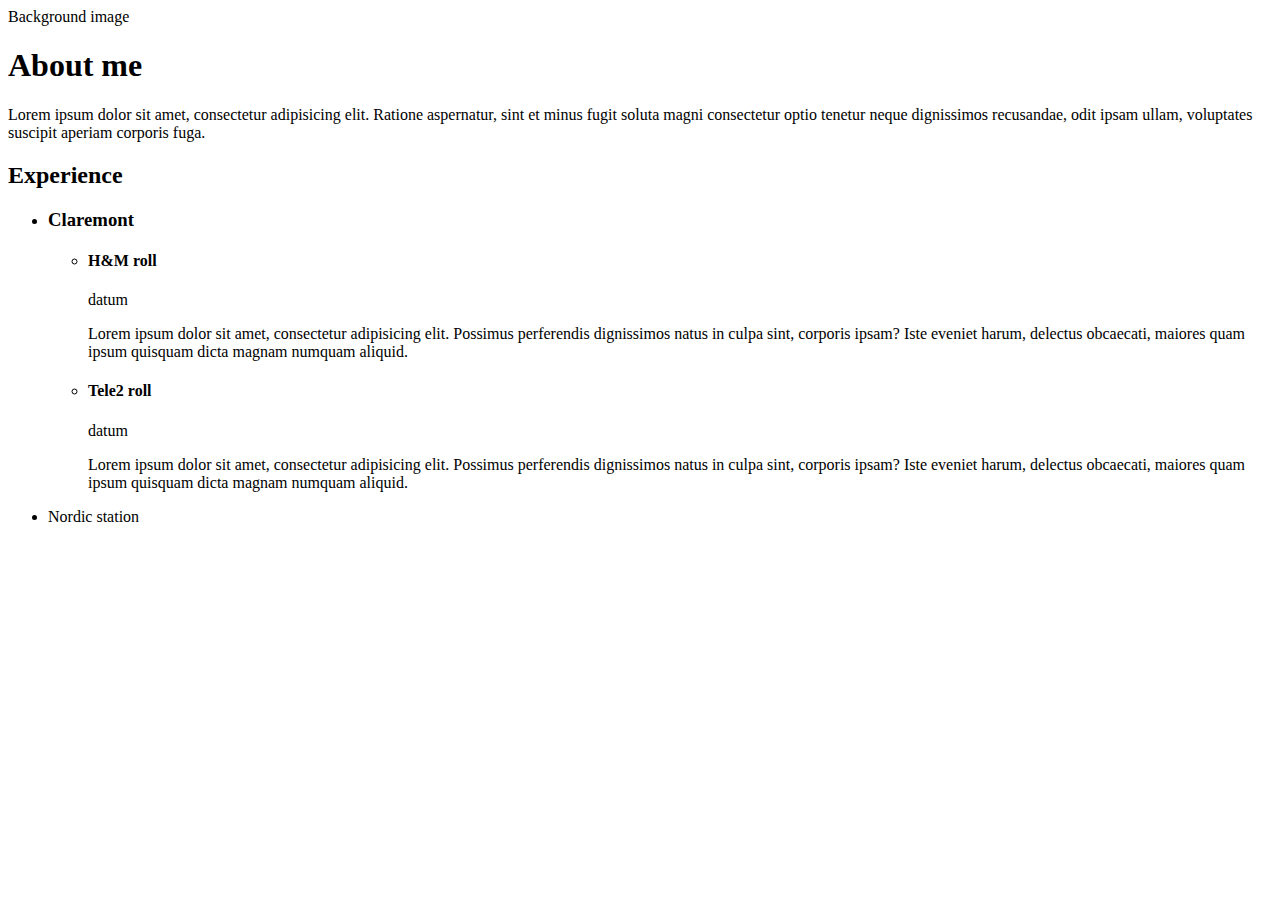
==== about.html @ 97fb7dc0 "Restructure" ====
<!DOCTYPE html>
<html lang="sv">
<head>
	<meta charset="utf-8" />
	<title>About</title>
</head>
<body>

<section>
	<div>Background image</div>
	<div>
		<h1>About me</h1>
		<p>Lorem ipsum dolor sit amet, consectetur adipisicing elit. Ratione aspernatur, sint et minus fugit soluta magni consectetur optio tenetur neque dignissimos recusandae, odit ipsam ullam, voluptates suscipit aperiam corporis fuga.</p>
	</div>
</section>
<section>
	<h2>Experience</h2>
	<ul>
		<li>
			<h3>Claremont</h3>
			<ul>
				<li>
					<h4>H&M <span>roll</span></h4>
					<p>datum</p>
					<p>Lorem ipsum dolor sit amet, consectetur adipisicing elit. Possimus perferendis dignissimos natus in culpa sint, corporis ipsam? Iste eveniet harum, delectus obcaecati, maiores quam ipsum quisquam dicta magnam numquam aliquid.</p>
				</li>
				<li>
					<h4>Tele2 <span>roll</span></h4>
					<p>datum</p>
					<p>Lorem ipsum dolor sit amet, consectetur adipisicing elit. Possimus perferendis dignissimos natus in culpa sint, corporis ipsam? Iste eveniet harum, delectus obcaecati, maiores quam ipsum quisquam dicta magnam numquam aliquid.</p>
				</li>
			</ul>
		</li>
		<li>Nordic station</li>
	</ul>
</section>
	
</body>
</html>
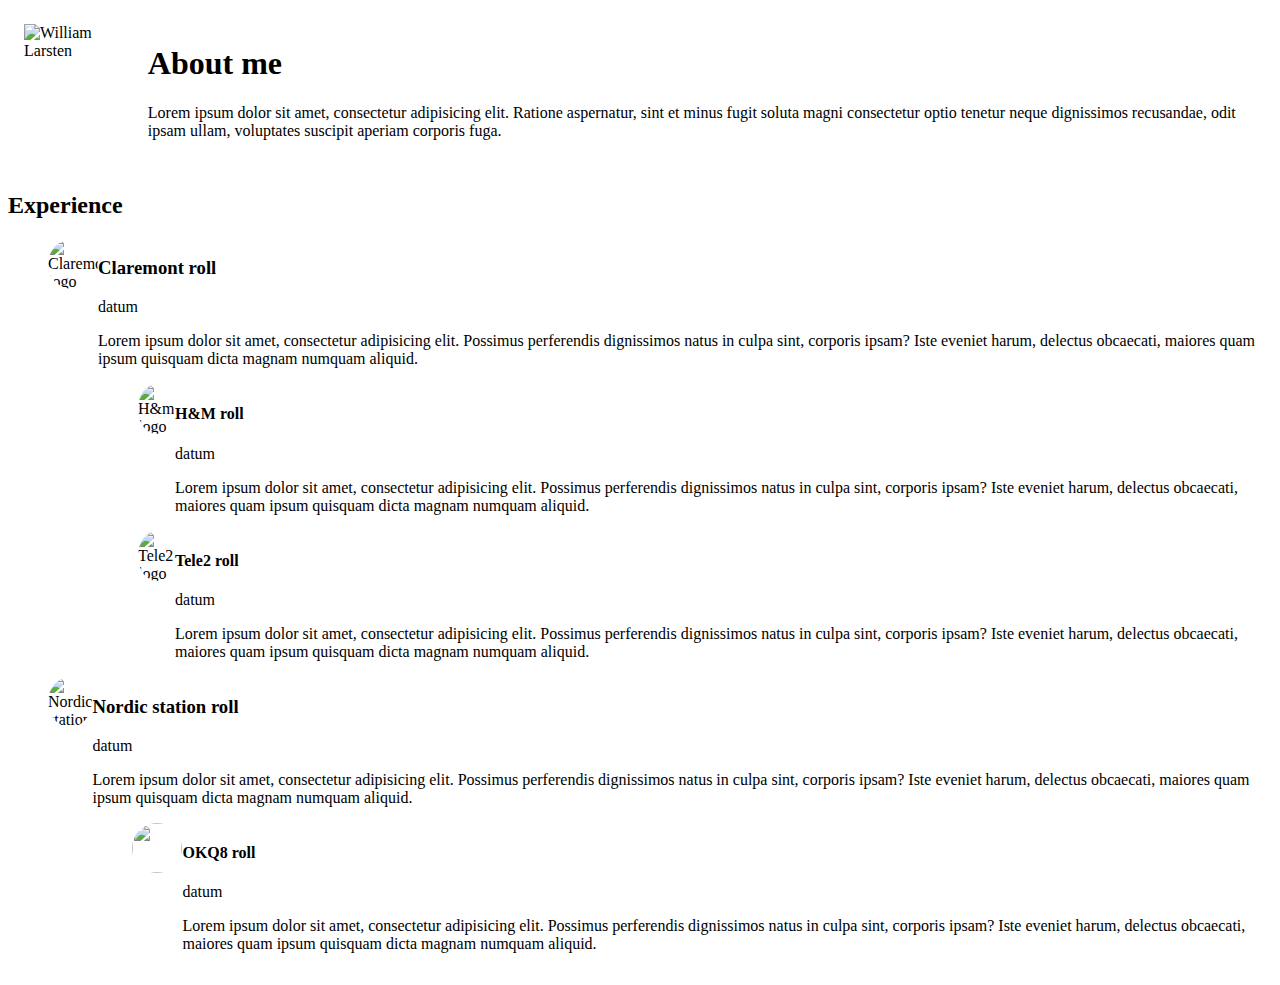
==== commit 59612d12: "POC structure" ====
--- a/about.html
+++ b/about.html
@@ -3,11 +3,12 @@
 <head>
 	<meta charset="utf-8" />
 	<title>About</title>
+	<link href="styles/styles.css" rel="stylesheet" type="text/css" media="all">
 </head>
 <body>
 
-<section>
-	<div>Background image</div>
+<section class="profileSection">
+	<div><img src="https://media.licdn.com/dms/image/C4E03AQGGhUjylGpAaA/profile-displayphoto-shrink_800_800/0?e=1564617600&v=beta&t=RZl53PBketnChStSxyFWU5LgKUh6sf0O3z8e9p7JYn4" alt="William Larsten"></div>
 	<div>
 		<h1>About me</h1>
 		<p>Lorem ipsum dolor sit amet, consectetur adipisicing elit. Ratione aspernatur, sint et minus fugit soluta magni consectetur optio tenetur neque dignissimos recusandae, odit ipsam ullam, voluptates suscipit aperiam corporis fuga.</p>
@@ -17,21 +18,49 @@
 	<h2>Experience</h2>
 	<ul>
 		<li>
-			<h3>Claremont</h3>
-			<ul>
-				<li>
-					<h4>H&M <span>roll</span></h4>
-					<p>datum</p>
-					<p>Lorem ipsum dolor sit amet, consectetur adipisicing elit. Possimus perferendis dignissimos natus in culpa sint, corporis ipsam? Iste eveniet harum, delectus obcaecati, maiores quam ipsum quisquam dicta magnam numquam aliquid.</p>
-				</li>
-				<li>
-					<h4>Tele2 <span>roll</span></h4>
-					<p>datum</p>
-					<p>Lorem ipsum dolor sit amet, consectetur adipisicing elit. Possimus perferendis dignissimos natus in culpa sint, corporis ipsam? Iste eveniet harum, delectus obcaecati, maiores quam ipsum quisquam dicta magnam numquam aliquid.</p>
-				</li>
-			</ul>
+			<img src="https://media.licdn.com/dms/image/C510BAQGM9nLeRofwNg/company-logo_400_400/0?e=1567036800&v=beta&t=QskDgwX5OmY-jhPkd0lLLVIFrArbeGEvKRDgxDmV2uA" alt="Claremont logo">
+			<div>
+				<h3>Claremont <span>roll</span></h3>
+				<p>datum</p>
+				<p>Lorem ipsum dolor sit amet, consectetur adipisicing elit. Possimus perferendis dignissimos natus in culpa sint, corporis ipsam? Iste eveniet harum, delectus obcaecati, maiores quam ipsum quisquam dicta magnam numquam aliquid.</p>
+				<ul>
+					<li>
+						<img src="https://media.licdn.com/dms/image/C4D0BAQFpmp2SGNfWIg/company-logo_400_400/0?e=1567036800&v=beta&t=QkitV3dgXpanuXXlH4wMsHZXEqItaz2-Hu-Kx7JpQsQ" alt="H&m logo">
+						<div>
+							<h4>H&M <span>roll</span></h4>
+							<p>datum</p>
+							<p>Lorem ipsum dolor sit amet, consectetur adipisicing elit. Possimus perferendis dignissimos natus in culpa sint, corporis ipsam? Iste eveniet harum, delectus obcaecati, maiores quam ipsum quisquam dicta magnam numquam aliquid.</p>
+						</div>
+					</li>
+					<li>
+						<img src="https://media.licdn.com/dms/image/C560BAQEebW-bFtaKSg/company-logo_400_400/0?e=1567036800&v=beta&t=-T4ntD2QWyLzJaEcHy1-GRO-G8AnWdexrgzJfYv0FjA" alt="Tele2 logo">
+						<div>
+							<h4>Tele2 <span>roll</span></h4>
+							<p>datum</p>
+							<p>Lorem ipsum dolor sit amet, consectetur adipisicing elit. Possimus perferendis dignissimos natus in culpa sint, corporis ipsam? Iste eveniet harum, delectus obcaecati, maiores quam ipsum quisquam dicta magnam numquam aliquid.</p>
+						</div>
+					</li>
+				</ul>
+			</div>	
 		</li>
-		<li>Nordic station</li>
+		<li>
+			<img src="https://media.licdn.com/dms/image/C4E0BAQGN_CmKhJyT3Q/company-logo_400_400/0?e=1567036800&v=beta&t=h6pTxcCg-o5WGTDIrzm_0KNqPzJsvRvJGe_3YdazL8U" alt="Nordic station logo">
+			<div>
+				<h3>Nordic station <span>roll</span></h3>
+				<p>datum</p>
+				<p>Lorem ipsum dolor sit amet, consectetur adipisicing elit. Possimus perferendis dignissimos natus in culpa sint, corporis ipsam? Iste eveniet harum, delectus obcaecati, maiores quam ipsum quisquam dicta magnam numquam aliquid.</p>
+				<ul>
+					<li>
+						<img src="" alt="">
+						<div>
+							<h4>OKQ8 <span>roll</span></h4>
+							<p>datum</p>
+							<p>Lorem ipsum dolor sit amet, consectetur adipisicing elit. Possimus perferendis dignissimos natus in culpa sint, corporis ipsam? Iste eveniet harum, delectus obcaecati, maiores quam ipsum quisquam dicta magnam numquam aliquid.</p>
+						</div>
+					</li>
+				</ul>
+			</div>	
+		</li>
 	</ul>
 </section>
 	
--- a/styles/styles.css
+++ b/styles/styles.css
@@ -0,0 +1,33 @@
+.profileSection {
+	display: flex;
+}
+
+.profileSection div {
+	padding: 1rem;
+}
+
+.profileSection div:first-of-type {
+	background-image
+}
+
+.profileSection div:last-of-type {
+	
+}
+
+.profileSection img {
+	width: 360px;
+}
+
+ul img {
+	border-radius: 50%;
+	height: 50px;
+	width: 50px;
+}
+
+ul {
+	list-style-type: none
+}
+
+li {
+	display: flex;
+}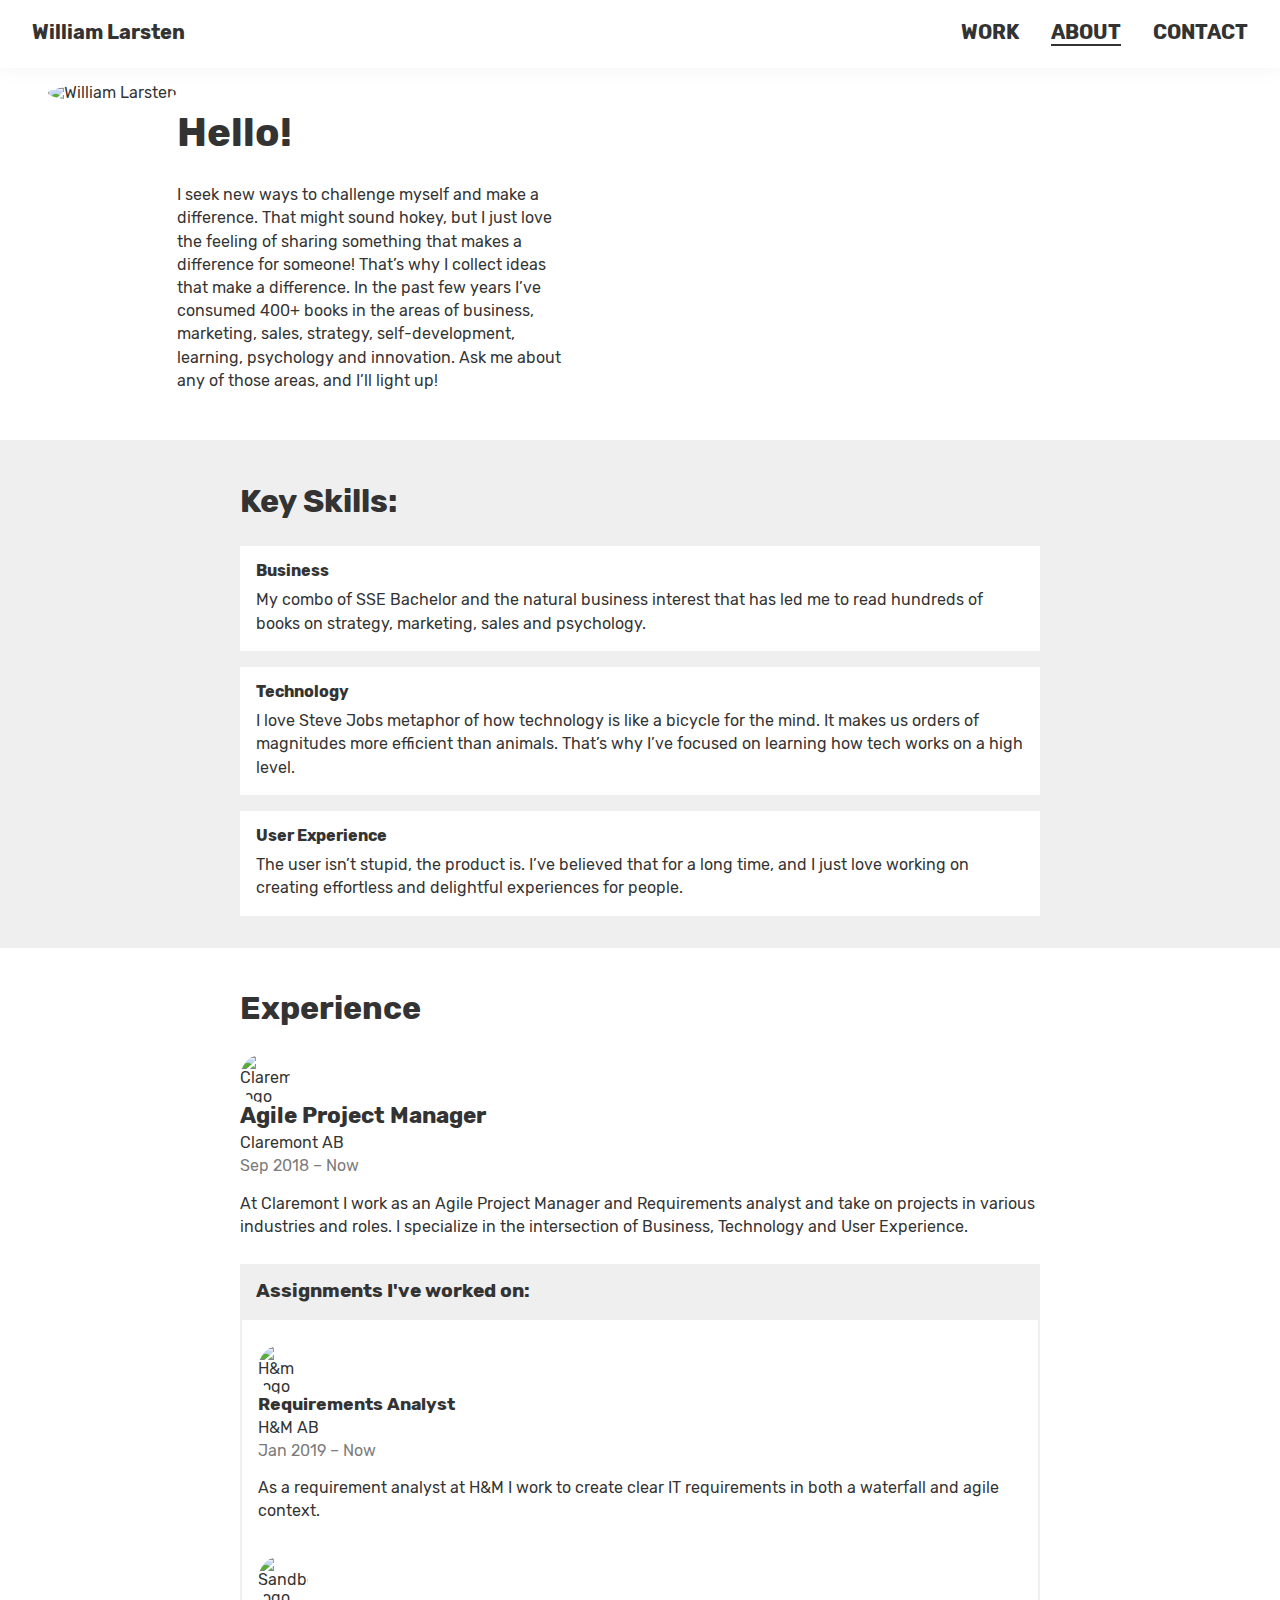
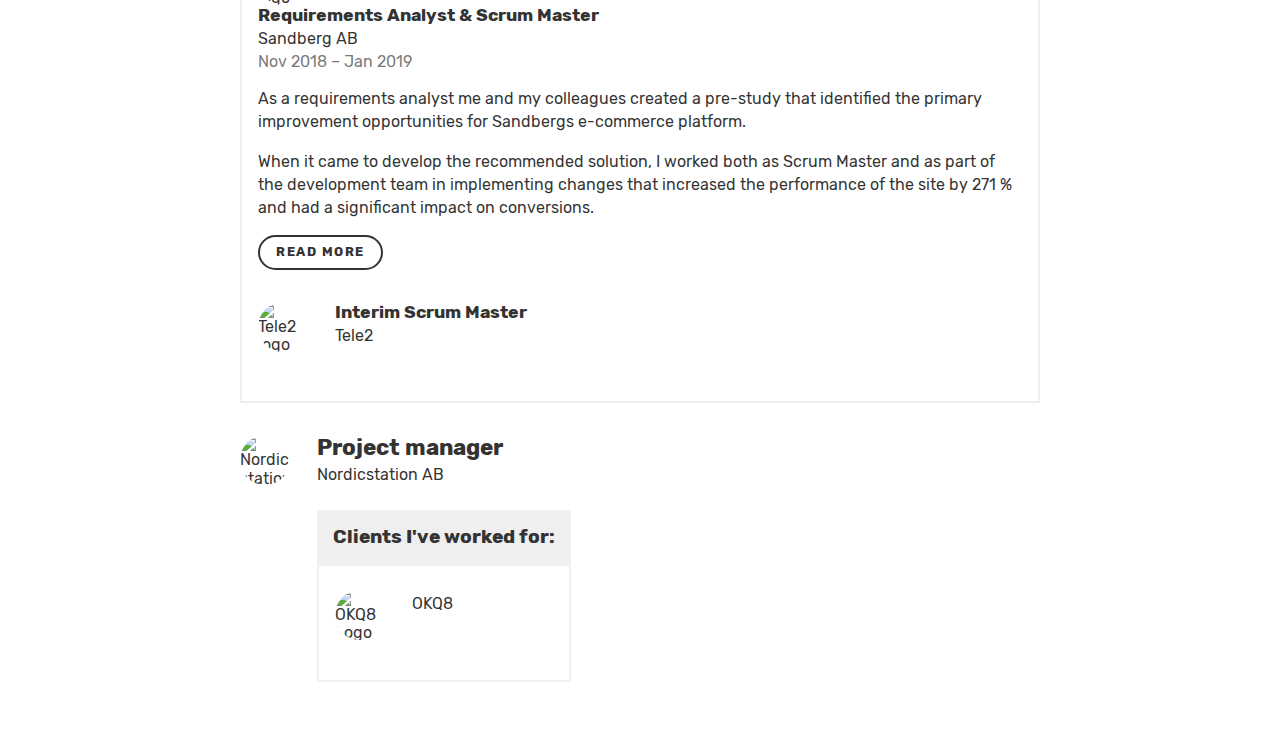
==== commit 8c0b51a4: "Add basic styling" ====
--- a/about.html
+++ b/about.html
@@ -3,66 +3,142 @@
 <head>
 	<meta charset="utf-8" />
 	<title>About</title>
-	<link href="styles/styles.css" rel="stylesheet" type="text/css" media="all">
+	<link href="styles/normalize.css" rel="stylesheet" type="text/css" media="all">
+	<link href="styles/general.css" rel="stylesheet" type="text/css" media="all">
+	<link href="styles/about.css" rel="stylesheet" type="text/css" media="all">
 </head>
 <body>
 
-<section class="profileSection">
-	<div><img src="https://media.licdn.com/dms/image/C4E03AQGGhUjylGpAaA/profile-displayphoto-shrink_800_800/0?e=1564617600&v=beta&t=RZl53PBketnChStSxyFWU5LgKUh6sf0O3z8e9p7JYn4" alt="William Larsten"></div>
-	<div>
-		<h1>About me</h1>
-		<p>Lorem ipsum dolor sit amet, consectetur adipisicing elit. Ratione aspernatur, sint et minus fugit soluta magni consectetur optio tenetur neque dignissimos recusandae, odit ipsam ullam, voluptates suscipit aperiam corporis fuga.</p>
+<header class="header">
+	<nav>
+		<a class="header__name"href="/index.html">William Larsten</a>
+		<ul class="header__menu-list">
+			<li>
+				<a href="work.html">Work</a>
+			</li>
+			<li>
+				<a href="about.html" class="header__menu-item--active">About</a>
+			</li>
+			<li>
+				<a href="contact.html">Contact</a>
+			</li>
+		</ul>
+	</nav>
+</header>
+
+<section class="intro">
+	<div class="intro__column">
+		<div class="intro__text">
+			<h1>Hello!</h1>
+			<p>I seek new ways to challenge myself and make a difference. That might sound hokey, but I just love the feeling of sharing something that makes a difference for someone! That’s why I collect ideas that make a difference. In the past few years I’ve consumed 400+ books in the areas of business, marketing, sales, strategy, self-development, learning, psychology and innovation. Ask me about any of those areas, and I’ll light up!</p>
+		</div>
+	</div>
+	<div class="intro__column">
+		<img src="https://media.licdn.com/dms/image/C4E03AQGGhUjylGpAaA/profile-displayphoto-shrink_800_800/0?e=1564617600&v=beta&t=RZl53PBketnChStSxyFWU5LgKUh6sf0O3z8e9p7JYn4" alt="William Larsten">
 	</div>
 </section>
-<section>
-	<h2>Experience</h2>
-	<ul>
-		<li>
-			<img src="https://media.licdn.com/dms/image/C510BAQGM9nLeRofwNg/company-logo_400_400/0?e=1567036800&v=beta&t=QskDgwX5OmY-jhPkd0lLLVIFrArbeGEvKRDgxDmV2uA" alt="Claremont logo">
-			<div>
-				<h3>Claremont <span>roll</span></h3>
-				<p>datum</p>
-				<p>Lorem ipsum dolor sit amet, consectetur adipisicing elit. Possimus perferendis dignissimos natus in culpa sint, corporis ipsam? Iste eveniet harum, delectus obcaecati, maiores quam ipsum quisquam dicta magnam numquam aliquid.</p>
-				<ul>
-					<li>
-						<img src="https://media.licdn.com/dms/image/C4D0BAQFpmp2SGNfWIg/company-logo_400_400/0?e=1567036800&v=beta&t=QkitV3dgXpanuXXlH4wMsHZXEqItaz2-Hu-Kx7JpQsQ" alt="H&m logo">
-						<div>
-							<h4>H&M <span>roll</span></h4>
-							<p>datum</p>
-							<p>Lorem ipsum dolor sit amet, consectetur adipisicing elit. Possimus perferendis dignissimos natus in culpa sint, corporis ipsam? Iste eveniet harum, delectus obcaecati, maiores quam ipsum quisquam dicta magnam numquam aliquid.</p>
-						</div>
-					</li>
-					<li>
-						<img src="https://media.licdn.com/dms/image/C560BAQEebW-bFtaKSg/company-logo_400_400/0?e=1567036800&v=beta&t=-T4ntD2QWyLzJaEcHy1-GRO-G8AnWdexrgzJfYv0FjA" alt="Tele2 logo">
-						<div>
-							<h4>Tele2 <span>roll</span></h4>
-							<p>datum</p>
-							<p>Lorem ipsum dolor sit amet, consectetur adipisicing elit. Possimus perferendis dignissimos natus in culpa sint, corporis ipsam? Iste eveniet harum, delectus obcaecati, maiores quam ipsum quisquam dicta magnam numquam aliquid.</p>
-						</div>
-					</li>
-				</ul>
-			</div>	
-		</li>
-		<li>
-			<img src="https://media.licdn.com/dms/image/C4E0BAQGN_CmKhJyT3Q/company-logo_400_400/0?e=1567036800&v=beta&t=h6pTxcCg-o5WGTDIrzm_0KNqPzJsvRvJGe_3YdazL8U" alt="Nordic station logo">
-			<div>
-				<h3>Nordic station <span>roll</span></h3>
-				<p>datum</p>
-				<p>Lorem ipsum dolor sit amet, consectetur adipisicing elit. Possimus perferendis dignissimos natus in culpa sint, corporis ipsam? Iste eveniet harum, delectus obcaecati, maiores quam ipsum quisquam dicta magnam numquam aliquid.</p>
-				<ul>
-					<li>
-						<img src="" alt="">
-						<div>
-							<h4>OKQ8 <span>roll</span></h4>
-							<p>datum</p>
-							<p>Lorem ipsum dolor sit amet, consectetur adipisicing elit. Possimus perferendis dignissimos natus in culpa sint, corporis ipsam? Iste eveniet harum, delectus obcaecati, maiores quam ipsum quisquam dicta magnam numquam aliquid.</p>
-						</div>
-					</li>
-				</ul>
-			</div>	
-		</li>
-	</ul>
+
+<section class="main-skills">
+	<h2>Key Skills:</h2>
+	<dl class="main-skills-list">
+		<div class="main-skills-list__item">
+			<dt class="main-skills-list__heading">Business</dt>
+			<dd class="main-skills-list__description">My combo of SSE Bachelor and the natural business interest that has led me to read hundreds of books on strategy, marketing, sales and psychology.</dd>
+		</div>
+		<div class="main-skills-list__item">
+			<dt class="main-skills-list__heading">Technology</dt>
+			<dd class="main-skills-list__description">I love Steve Jobs metaphor of how technology is like a bicycle for the mind. It makes us orders of magnitudes more efficient than animals. That’s why I’ve focused on learning how tech works on a high level. </dd>
+		</div>
+		<div class="main-skills-list__item">
+			<dt class="main-skills-list__heading">User Experience</dt>
+			<dd class="main-skills-list__description">The user isn’t stupid, the product is. I’ve believed that for a long time, and I just love working on creating effortless and delightful experiences for people.</dd>
+		</div>
+	</dl>
 </section>
+
+<main>
+	<section class="resume">
+		<h2>Experience</h2>
+		<ul class="resume__list">
+			<li class="resume__list__employer">
+				<img src="https://media.licdn.com/dms/image/C510BAQGM9nLeRofwNg/company-logo_400_400/0?e=1567036800&v=beta&t=QskDgwX5OmY-jhPkd0lLLVIFrArbeGEvKRDgxDmV2uA" alt="Claremont logo">
+				<section>
+					<header>
+						<h3>Agile Project Manager</h3>
+						<span class="resume__company-name">Claremont AB</span>
+						<span class="resume__company-timespan">Sep 2018 – Now​</span>
+					</header>
+					<p>At Claremont I work as an Agile Project Manager and Requirements analyst and take on projects in various industries and roles. I specialize in the intersection of Business, Technology and User Experience.</p>
+
+					<h4>Assignments I've worked on:</h4>
+					<ul class="resume__list">
+						<li class="resume__list__assignment">
+							<img src="https://media.licdn.com/dms/image/C4D0BAQFpmp2SGNfWIg/company-logo_400_400/0?e=1567036800&v=beta&t=QkitV3dgXpanuXXlH4wMsHZXEqItaz2-Hu-Kx7JpQsQ" alt="H&m logo">
+							<div>
+								<header>
+									<h5>Requirements Analyst</h5>
+									<span class="resume__company-name">H&M AB</span>
+									<span class="resume__company-timespan">Jan 2019 – Now</span>
+								</header>
+								<p>As a requirement analyst at H&M I work to create clear IT requirements in both a waterfall and agile context.</p>
+							</div>
+						</li>
+						<li class="resume__list__assignment">
+							<img src="http://williamlarsten.com/wp-content/uploads/elementor/thumbs/sandberg@2x-o8g0oxx82w61cskvm46xpu5et0ziewp9ig3z9u1cuw.png" alt="Sandberg logo">
+							<div>
+								<header>
+									<h5>Requirements Analyst & Scrum Master</h5>
+									<span class="resume__company-name">Sandberg AB</span>
+									<span class="resume__company-timespan">Nov 2018 – Jan 2019​</span>
+								</header>
+								<p>As a requirements analyst me and my colleagues created a pre-study that identified the primary improvement opportunities for Sandbergs e-commerce platform.</p>
+								<p>When it came to develop the recommended solution, I worked both as Scrum Master and as part of the development team in implementing changes that increased the performance of the site by 271 % and had a significant impact on conversions.</p>
+								<a href="#" class="button button--primary">Read more</a>
+							</div>
+						</li>
+						<li class="resume__list__assignment">
+							<img src="http://williamlarsten.com/wp-content/uploads/elementor/thumbs/Group-5@2x-o8g0grpqnqzaeug8c30pjee4vf9mhn9a1zx0285kyg.png" alt="Tele2 logo">
+							<div>
+								<header>
+									<h5>Interim Scrum Master​</h5>
+									<span class="resume__company-name">Tele2</span>
+									<span class="resume__company-timespan"></span>
+								</header>
+								<p></p>
+							</div>
+						</li>
+					</ul>
+				</section>	
+			</li>
+			<li class="resume__list__employer">
+				<img src="https://via.placeholder.com/100x100/09f/fff.png%20C/O%20https://placeholder.com/" alt="Nordic station logo">
+				<section>
+					<header>
+						<h3>Project manager</h3>
+						<span class="resume__company-name">Nordicstation AB</span>
+						<span class="resume__company-timespan"></span>
+					</header>
+					<p></p>
+
+					<h4>Clients I've worked for:</h4>
+					<ul class="resume__list">
+						<li class="resume__list__assignment">
+							<img src="https://via.placeholder.com/100x100/09f/fff.png%20C/O%20https://placeholder.com/" alt="OKQ8 Logo">
+							<div>
+								<header>
+									<h3></h3>
+									<span class="resume__company-name">OKQ8</span>
+									<span class="resume__company-timespan"></span>
+								</header>
+								<p></p>
+							</div>
+						</li>
+					</ul>
+				</section>	
+			</li>
+		</ul>
+	</section>
+</main>
 	
 </body>
 </html>--- a/styles/general.css
+++ b/styles/general.css
@@ -0,0 +1,184 @@
+:root {
+	--color-white: #fff;
+	--color-grey-dark: #333;
+	--color-grey-medium: #7a7a7a;
+	--color-grey-light: #efefef;
+
+	--page-padding: 2rem;
+
+	--margin-bottom-assignment-info: 0.3rem;
+	--logo-text-distance: 1.7rem;
+	--limited-max-width: 800px;
+
+	/* Section colors */
+	/* -- About */
+	--intro-backround-color: var(--color-white);
+	--main-skills-backround-color: var(--color-grey-light);
+}
+
+body {
+	font-family: 'Rubik', sans-serif;
+	font-size: 16px;
+	color: var(--color-grey-dark);
+	-webkit-font-smoothing: antialiased;
+}
+
+main {
+	padding: calc(var(--page-padding)/2) var(--page-padding);
+}
+
+h1, h2, h3, h4, h5, h6, dt {
+    font-weight: 700;
+}
+
+h1 {
+	font-size: 2.5rem;
+}
+
+h2 {
+	font-size: 2rem;
+}
+
+h3 {
+	font-size: 1.4rem;
+}
+
+h4 {
+	font-size: 1.2rem;
+}
+
+h5 {
+	font-size: 1.1rem;
+}
+
+h6 {
+	font-size: 1rem;
+}
+
+p, dd {
+	font-size: 1rem;
+	font-weight: 400;
+    line-height: 1.45rem;
+}
+
+ul img {
+	border-radius: 50%;
+	height: 50px;
+	width: 50px;
+}
+
+ul {
+	list-style-type: none
+}
+
+li {
+	display: flex;
+}
+
+.button {
+	border-radius: 25px;
+	border: 2px solid transparent;
+	color: var(--color-grey-dark);
+	display: inline-block;
+	font-size: 0.8rem;
+	font-weight: 700;
+	letter-spacing: 1.5px;
+	padding: 0.5rem 1rem;
+	text-decoration: none;
+	text-transform: uppercase;
+	margin-bottom: 1rem;
+}
+.button--primary {
+	border-color: var(--color-grey-dark);
+	color: var(--color-grey-dark);
+}
+
+.button--primary:hover {
+	background: var(--color-grey-dark);
+	color: var(--color-white);
+}
+
+/* Fonts */
+@font-face {
+  	font-family: 'Rubik';
+  	src: url('../assets/fonts/Rubik-Light.ttf') format('truetype');
+  	font-weight: 300;
+  	font-style: normal;
+}
+
+@font-face {
+  	font-family: 'Rubik';
+  	src: url('../assets/fonts/Rubik-LightItalic.ttf') format('truetype');
+  	font-weight: 300;
+  	font-style: italic;
+}
+
+@font-face {
+  	font-family: 'Rubik';
+  	src: url('../assets/fonts/Rubik-Regular.ttf') format('truetype');
+  	font-weight: 400;
+  	font-style: normal;
+}
+
+@font-face {
+  	font-family: 'Rubik';
+  	src: url('../assets/fonts/Rubik-RegularItalic.ttf') format('truetype');
+  	font-weight: 400;
+  	font-style: italic;
+}
+
+@font-face {
+  	font-family: 'Rubik';
+  	src: url('../assets/fonts/Rubik-Medium.ttf') format('truetype');
+  	font-weight: 500;
+  	font-style: normal;
+}
+
+@font-face {
+  	font-family: 'Rubik';
+  	src: url('../assets/fonts/Rubik-MediumItalic.ttf') format('truetype');
+  	font-weight: 500;
+  	font-style: italic;
+}
+
+@font-face {
+  	font-family: 'Rubik';
+  	src: url('../assets/fonts/Rubik-Bold.ttf') format('truetype');
+  	font-weight: 700;
+  	font-style: normal;
+}
+
+@font-face {
+  	font-family: 'Rubik';
+  	src: url('../assets/fonts/Rubik-BoldItalic.ttf') format('truetype');
+  	font-weight: 700;
+  	font-style: italic;
+}
+
+@font-face {
+  	font-family: 'Rubik';
+  	src: url('../assets/fonts/Rubik-Black.ttf') format('truetype');
+  	font-weight: 900;
+  	font-style: normal;
+}
+
+@font-face {
+  	font-family: 'Rubik';
+  	src: url('../assets/fonts/Rubik-BlackItalic.ttf') format('truetype');
+  	font-weight: 900;
+  	font-style: italic;
+}
+
+
+
+
+
+
+
+
+
+
+
+
+
+
--- a/styles/about.css
+++ b/styles/about.css
@@ -0,0 +1,194 @@
+/* Header */
+	.header {
+		padding: calc(var(--page-padding)/1.5) var(--page-padding);
+		box-shadow: 0 0 20px rgba(0, 0, 0, 0.05);
+		position: relative;
+	}
+
+	.header nav {
+		display: flex;
+		justify-content: space-between;
+	}
+
+	.header a {
+		color: var(--color-grey-dark);
+		text-decoration: none;
+		font-size: 1.25rem;
+		font-weight: 700;
+	}
+
+	.header__name {
+		font-size: 2rem;
+	}
+
+	.header__menu {
+		display: flex;
+		flex-wrap: wrap;
+		justify-content: flex-end;
+	}
+
+
+	.header__menu-list {
+		display: flex;
+		flex-wrap: wrap;
+		justify-content: flex-end;
+		margin: 0;
+	}
+
+	.header__menu-list li {
+		margin-left: 1rem;
+		margin-right: 1rem;
+		text-transform: uppercase;
+	}
+
+	.header__menu-list li:first-of-type {
+		margin-left: 0;
+	}
+
+	.header__menu-list li:last-of-type {
+		margin-right: 0;
+	}
+
+	.header__menu-item--active {
+		border-bottom: 2px solid var(--color-grey-dark);
+	}
+
+	@media (max-width: 700px) {
+		.header nav {
+			display: block;
+			text-align: center
+		}
+
+		.header__menu-list {
+			justify-content: center;
+			padding-left: 0;
+			margin-top: 1.5rem;
+		}
+	}
+
+/* Intro */
+	.intro {
+		display: flex;
+		flex-wrap: wrap;
+		background-color: var(--intro-backround-color);
+		padding: 0 var(--page-padding);	
+	}
+
+	.intro img {
+		max-width: 360px;
+		border-radius: 50%;
+	}
+
+	.intro__column {
+		padding: calc(var(--page-padding)/2) calc(var(--page-padding)/2) var(--page-padding);
+	}
+
+	.intro__column:first-of-type {
+		padding-left: 0;
+		order: 2;
+	}
+
+	.intro__column:last-of-type {
+		padding-right: 0;
+		order: 1;
+	}
+
+	.intro__text {
+		max-width: 400px;
+	}
+
+/* Main skills list */
+	.main-skills {
+		padding: calc(var(--page-padding)/2) var(--page-padding);	
+		background-color: var(--main-skills-backround-color);
+	}
+
+	.main-skills-list,
+	.main-skills h2 {
+		max-width: var(--limited-max-width);
+		margin-right: auto;
+		margin-left: auto;
+	}
+
+	.main-skills-list {
+		margin-top: 0;
+		margin-bottom: 0;
+	}
+
+	.main-skills-list__item {
+		background-color: var(--color-white);
+		padding: 1rem;
+		margin-bottom: 1rem;
+	}
+
+	.main-skills-list__heading {
+		margin-bottom: 0.5rem;
+	}
+
+	.main-skills-list__description {
+		margin-left: 0;	
+	}
+
+/* Resume */
+	.resume {
+		max-width: var(--limited-max-width);
+		margin: 0 auto;
+	}
+
+	.resume__list {
+		padding-left: 0;
+		margin: 0;
+	}
+
+	.resume__list .resume__list {
+		border: 2px solid var(--color-grey-light);
+		padding: 1.5rem 1rem;	
+	}
+
+	
+
+	.resume__list img {
+		border-radius: 50%;
+		margin-right: var(--logo-text-distance);
+		height: 50px;
+		width: 50px;
+	}
+
+	.resume__list h4 {
+	    background: var(--color-grey-light);
+	    padding: 1rem;
+	    margin-bottom: 0;
+	 }
+
+	.resume__list h3,
+	.resume__list h5 {
+		margin-top: 0;
+		margin-bottom: var(--margin-bottom-assignment-info);
+	}
+
+	.resume__list__employer {
+		display: flex;
+		flex-wrap: wrap;
+		margin-bottom: 2rem;
+	}
+
+	.resume__list__assignment {
+		display: flex;
+		flex-wrap: wrap;
+		margin-bottom: 1rem;
+	}
+
+	.resume__company-name {
+		display: block;
+		margin-bottom: var(--margin-bottom-assignment-info);
+	}
+
+	.resume__company-timespan {
+		color: var(--color-grey-medium);
+		display: block;	
+	}
+
+
+
+
+
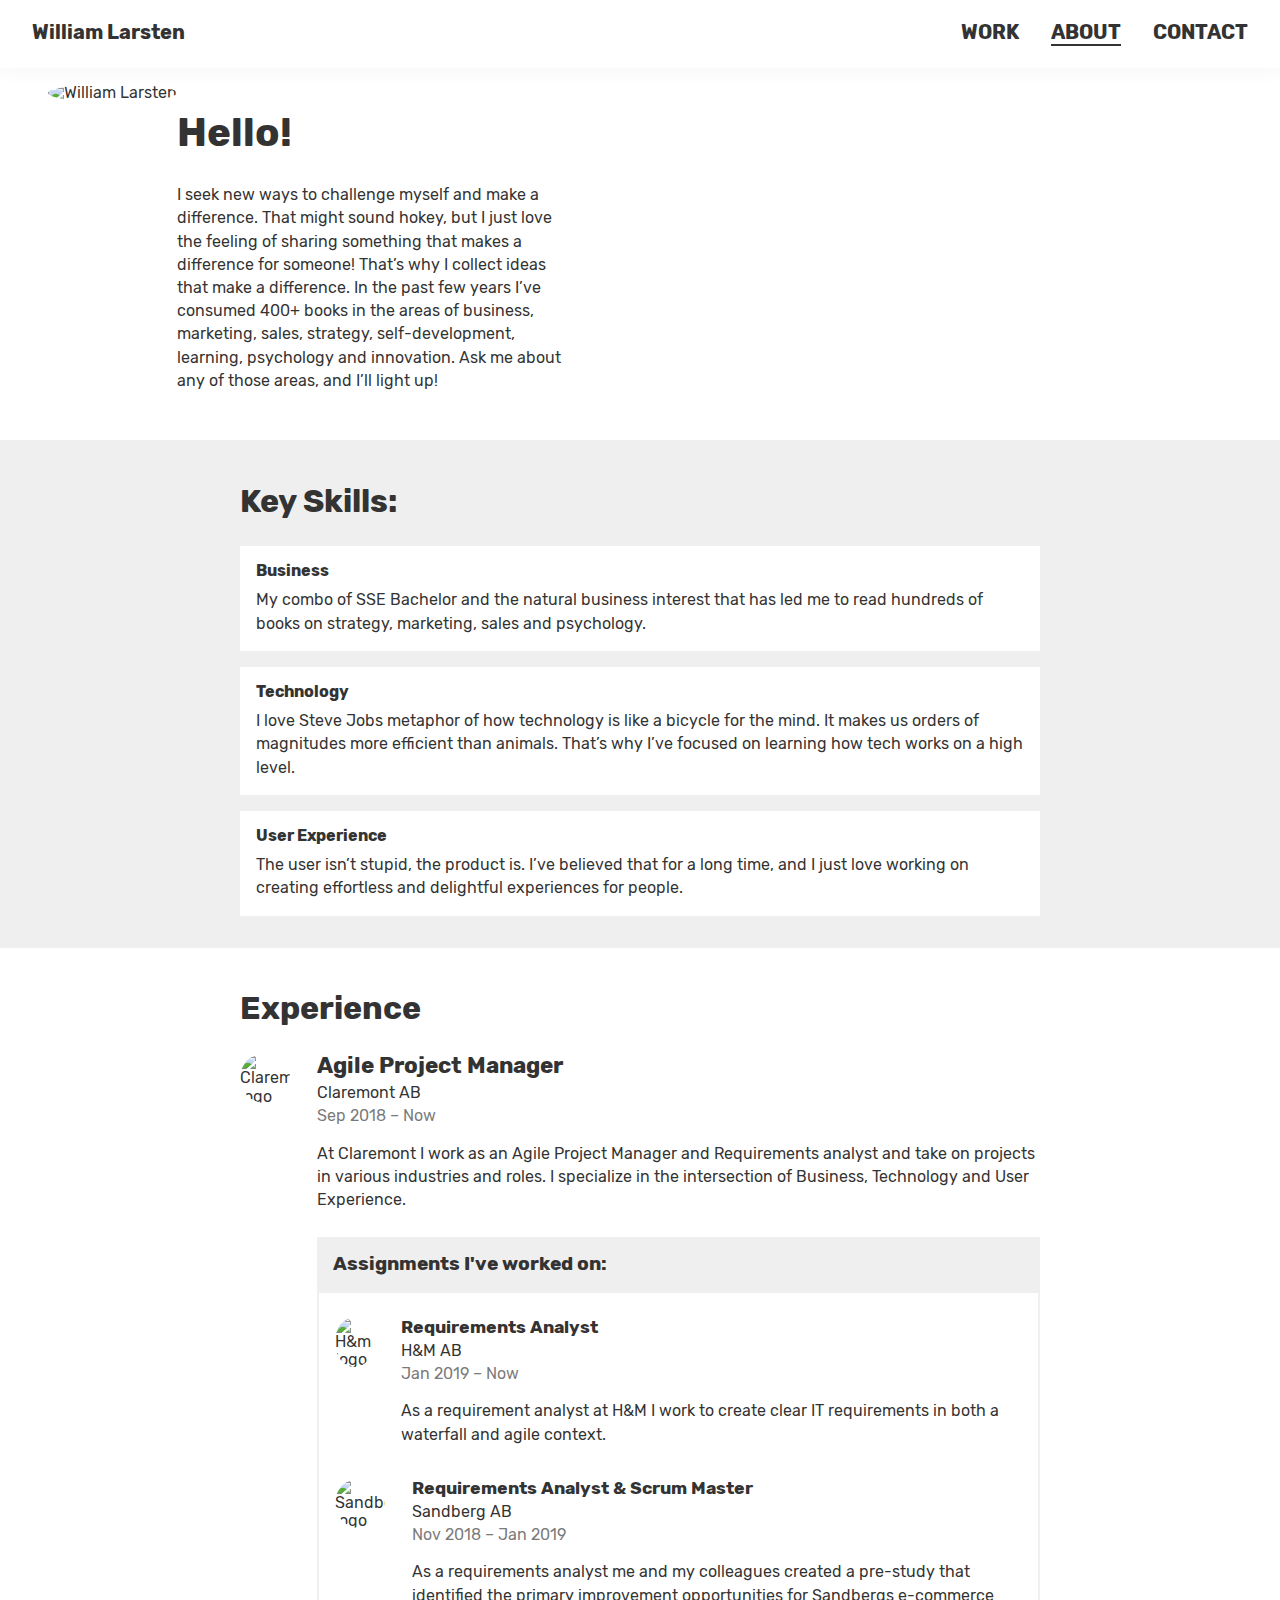
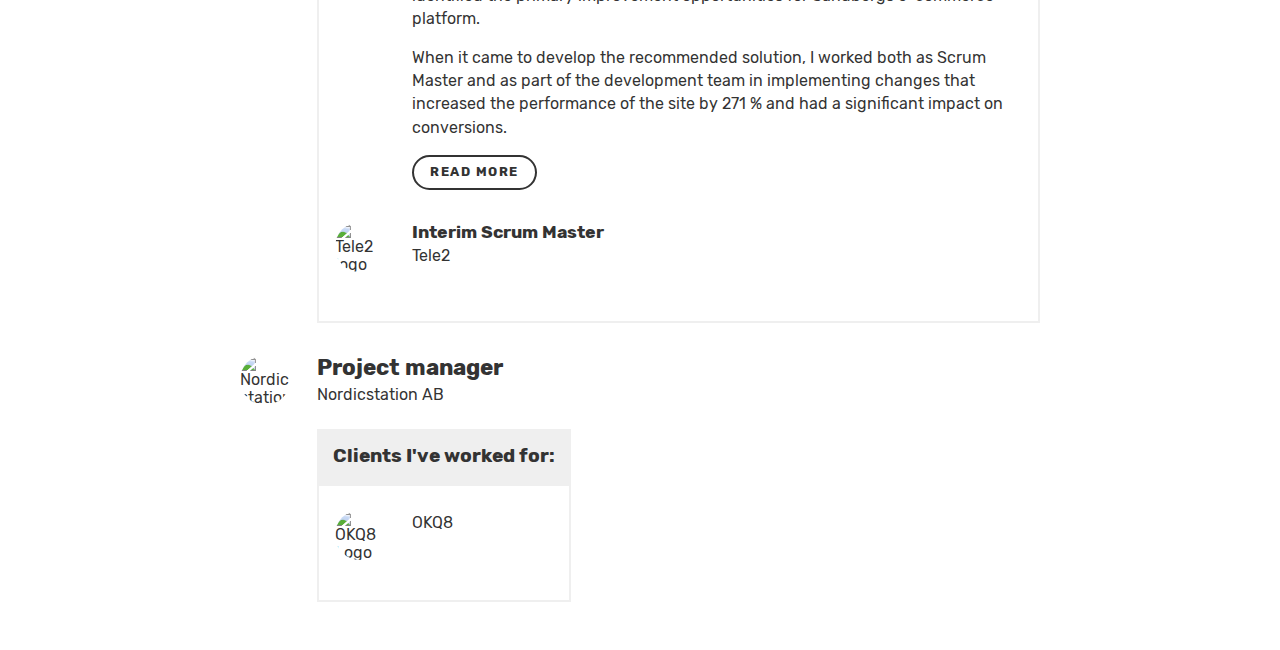
==== commit 24495108: "Update titles of pages" ====
--- a/about.html
+++ b/about.html
@@ -2,7 +2,7 @@
 <html lang="sv">
 <head>
 	<meta charset="utf-8" />
-	<title>About</title>
+	<title>About | William Larsten</title>
 	<link href="styles/normalize.css" rel="stylesheet" type="text/css" media="all">
 	<link href="styles/general.css" rel="stylesheet" type="text/css" media="all">
 	<link href="styles/about.css" rel="stylesheet" type="text/css" media="all">
--- a/styles/about.css
+++ b/styles/about.css
@@ -23,14 +23,12 @@
 
 	.header__menu {
 		display: flex;
-		flex-wrap: wrap;
 		justify-content: flex-end;
 	}
 
 
 	.header__menu-list {
 		display: flex;
-		flex-wrap: wrap;
 		justify-content: flex-end;
 		margin: 0;
 	}
@@ -69,7 +67,6 @@
 /* Intro */
 	.intro {
 		display: flex;
-		flex-wrap: wrap;
 		background-color: var(--intro-backround-color);
 		padding: 0 var(--page-padding);	
 	}
@@ -168,13 +165,11 @@
 
 	.resume__list__employer {
 		display: flex;
-		flex-wrap: wrap;
 		margin-bottom: 2rem;
 	}
 
 	.resume__list__assignment {
 		display: flex;
-		flex-wrap: wrap;
 		margin-bottom: 1rem;
 	}
 
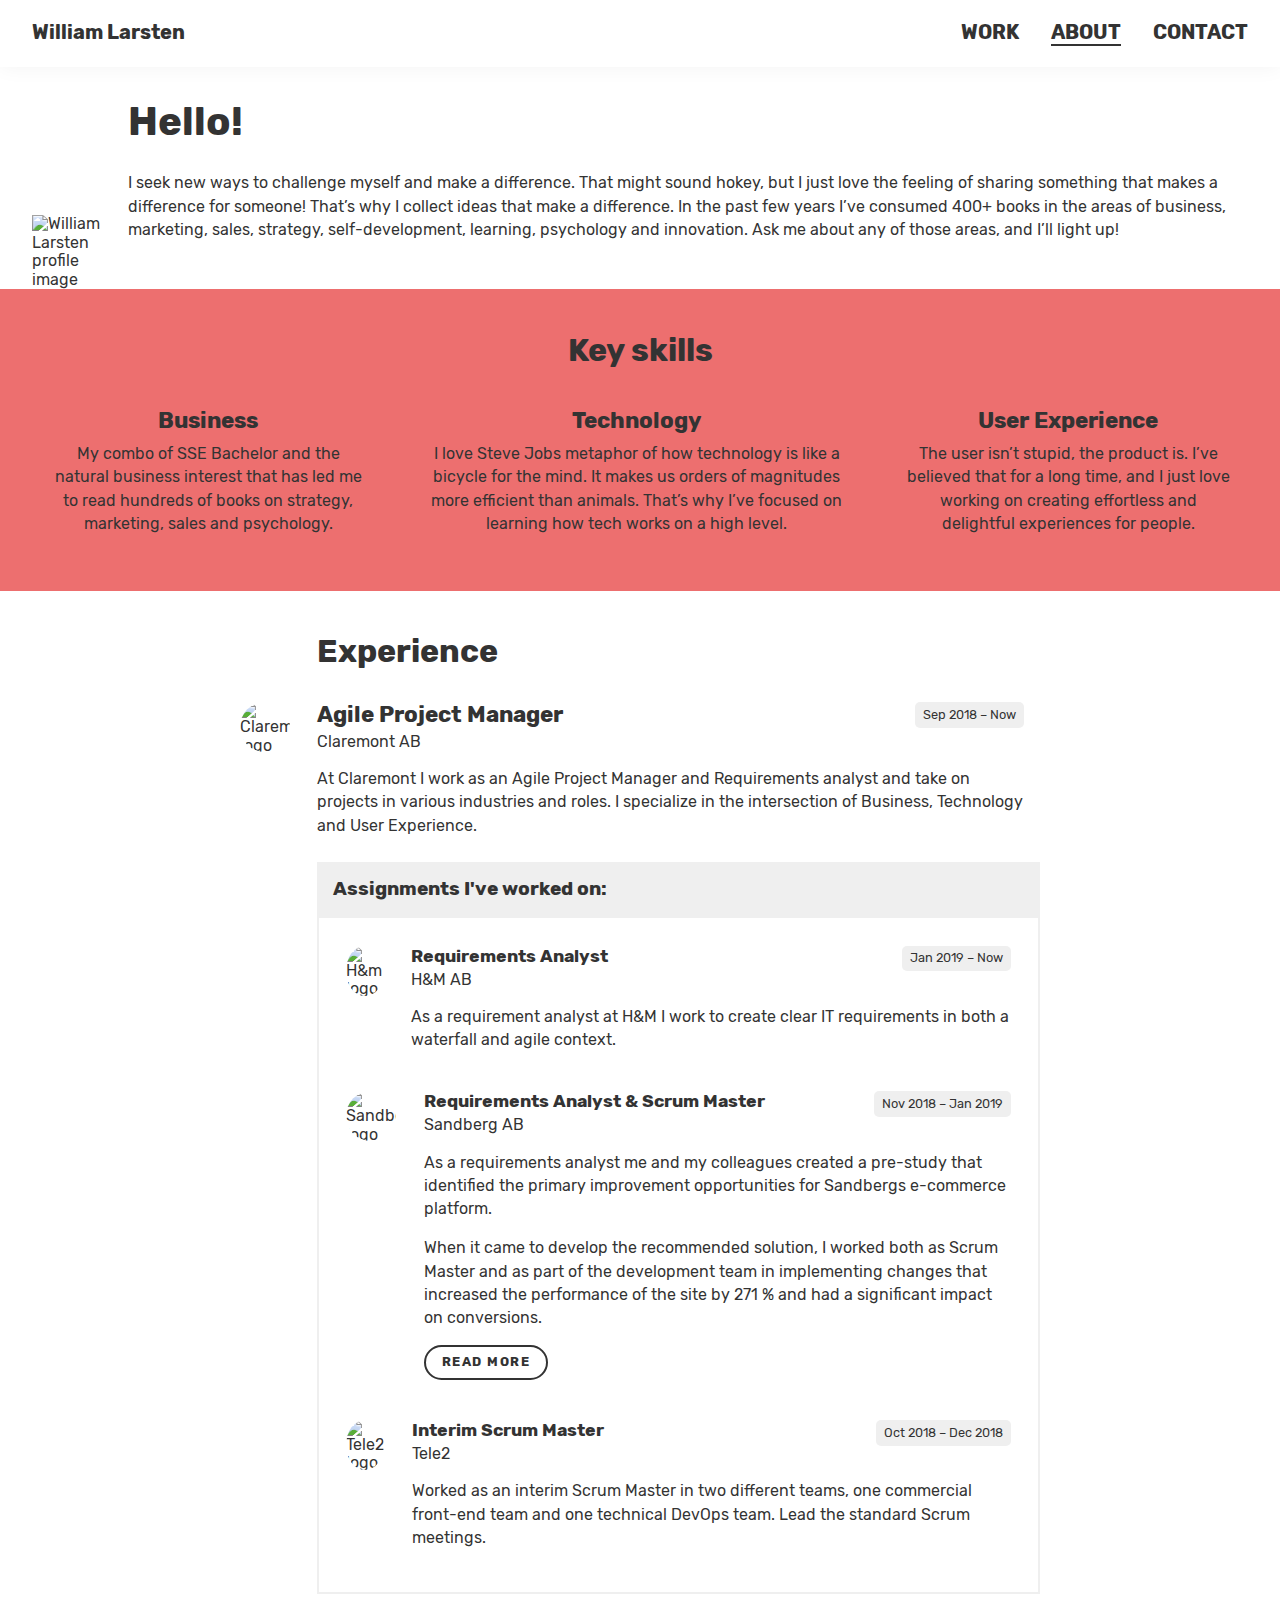
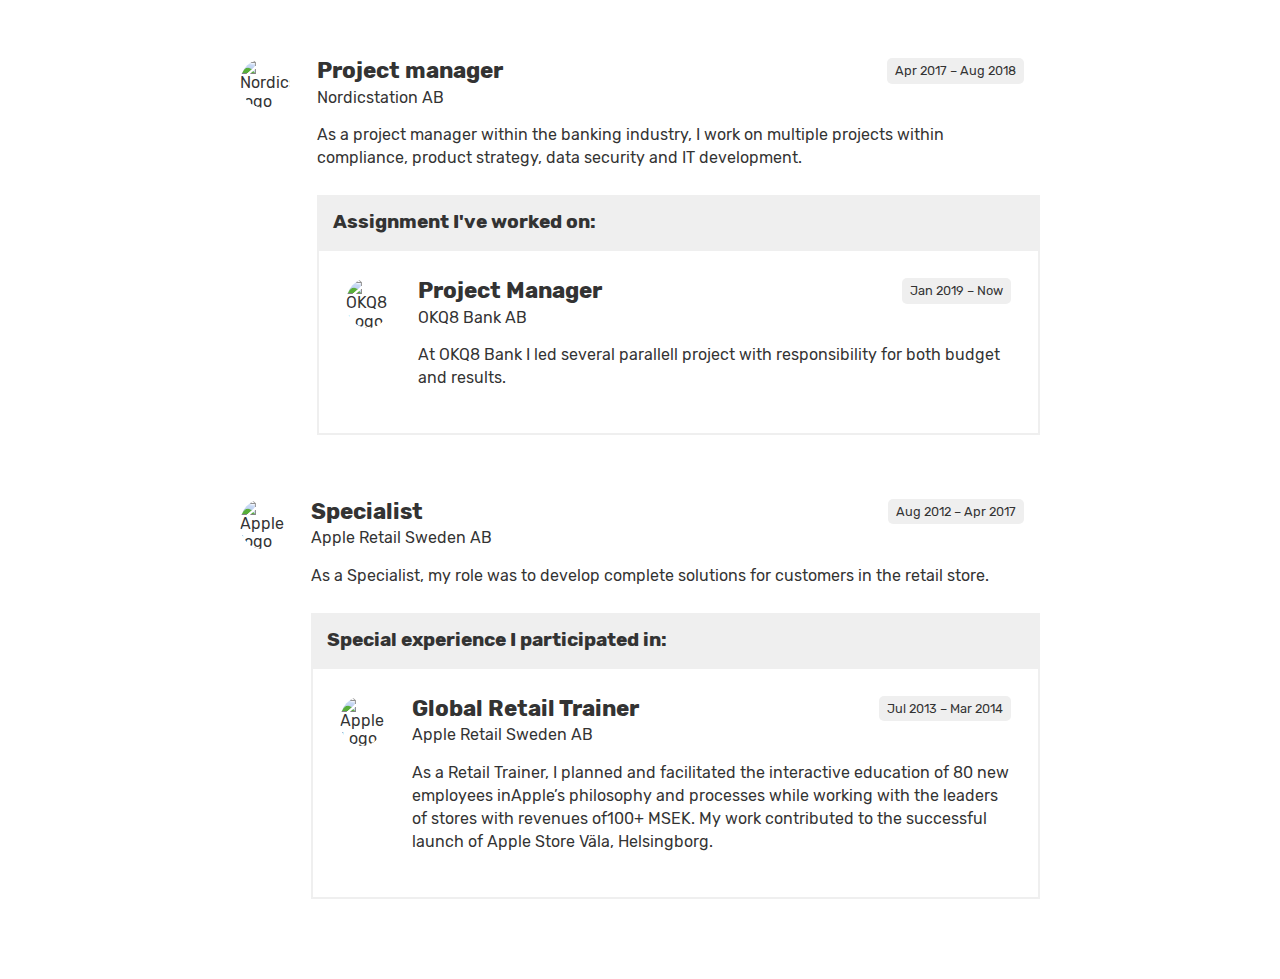
==== commit bcf9bbe7: "Improbe about styling" ====
--- a/about.html
+++ b/about.html
@@ -3,65 +3,72 @@
 <head>
 	<meta charset="utf-8" />
 	<title>About | William Larsten</title>
-	<link href="styles/normalize.css" rel="stylesheet" type="text/css" media="all">
-	<link href="styles/general.css" rel="stylesheet" type="text/css" media="all">
+	<meta name="viewport" content="width=device-width,initial-scale=1,minimum-scale=1">
+
+	<!-- CSS -->
 	<link href="styles/about.css" rel="stylesheet" type="text/css" media="all">
+
+	<!-- Font awesome -->
+	<link rel="stylesheet" href="https://use.fontawesome.com/releases/v5.8.2/css/all.css" integrity="sha384-oS3vJWv+0UjzBfQzYUhtDYW+Pj2yciDJxpsK1OYPAYjqT085Qq/1cq5FLXAZQ7Ay" crossorigin="anonymous">
 </head>
 <body>
 
-<header class="header">
-	<nav>
-		<a class="header__name"href="/index.html">William Larsten</a>
-		<ul class="header__menu-list">
-			<li>
-				<a href="work.html">Work</a>
-			</li>
-			<li>
-				<a href="about.html" class="header__menu-item--active">About</a>
-			</li>
-			<li>
-				<a href="contact.html">Contact</a>
-			</li>
-		</ul>
-	</nav>
-</header>
+	<header class="header">
+		<nav>
+			<a class="header__name"href="/index.html">William Larsten</a>
+			<ul class="header__menu-list">
+				<li>
+					<a href="work.html">Work</a>
+				</li>
+				<li>
+					<a href="about.html" class="header__menu-item--active">About</a>
+				</li>
+				<li>
+					<a href="contact.html">Contact</a>
+				</li>
+			</ul>
+		</nav>
+	</header>
 
-<section class="intro">
-	<div class="intro__column">
-		<div class="intro__text">
-			<h1>Hello!</h1>
-			<p>I seek new ways to challenge myself and make a difference. That might sound hokey, but I just love the feeling of sharing something that makes a difference for someone! That’s why I collect ideas that make a difference. In the past few years I’ve consumed 400+ books in the areas of business, marketing, sales, strategy, self-development, learning, psychology and innovation. Ask me about any of those areas, and I’ll light up!</p>
+	<section class="intro">
+		<div class="intro__column">
+			<div class="intro__text">
+				<h1>Hello!</h1>
+				<p>I seek new ways to challenge myself and make a difference. That might sound hokey, but I just love the feeling of sharing something that makes a difference for someone! That’s why I collect ideas that make a difference. In the past few years I’ve consumed 400+ books in the areas of business, marketing, sales, strategy, self-development, learning, psychology and innovation. Ask me about any of those areas, and I’ll light up!</p>
+			</div>
 		</div>
-	</div>
-	<div class="intro__column">
-		<img src="https://media.licdn.com/dms/image/C4E03AQGGhUjylGpAaA/profile-displayphoto-shrink_800_800/0?e=1564617600&v=beta&t=RZl53PBketnChStSxyFWU5LgKUh6sf0O3z8e9p7JYn4" alt="William Larsten">
-	</div>
-</section>
+		<div class="intro__column">
+			<img src="http://williamlarsten.com/wp-content/uploads/elementor/thumbs/William-Larsten-o8g4kls2wny978wmttx7cb4qy4w0u6eqm6ds8afj48.jpg" alt="William Larsten profile image">
+		</div>
+	</section>
 
-<section class="main-skills">
-	<h2>Key Skills:</h2>
-	<dl class="main-skills-list">
-		<div class="main-skills-list__item">
-			<dt class="main-skills-list__heading">Business</dt>
-			<dd class="main-skills-list__description">My combo of SSE Bachelor and the natural business interest that has led me to read hundreds of books on strategy, marketing, sales and psychology.</dd>
-		</div>
-		<div class="main-skills-list__item">
-			<dt class="main-skills-list__heading">Technology</dt>
-			<dd class="main-skills-list__description">I love Steve Jobs metaphor of how technology is like a bicycle for the mind. It makes us orders of magnitudes more efficient than animals. That’s why I’ve focused on learning how tech works on a high level. </dd>
-		</div>
-		<div class="main-skills-list__item">
-			<dt class="main-skills-list__heading">User Experience</dt>
-			<dd class="main-skills-list__description">The user isn’t stupid, the product is. I’ve believed that for a long time, and I just love working on creating effortless and delightful experiences for people.</dd>
-		</div>
-	</dl>
-</section>
+	<section class="main-skills">
+		<h2 class="main-skills__heading">Key skills</h2>
+		<dl class="main-skills-list">
+			<div class="main-skills-list__item">
+				<i class="fas fa-briefcase main-skills-list__icon"></i>
+				<dt class="main-skills-list__heading">Business</dt>
+				<dd class="main-skills-list__description">My combo of SSE Bachelor and the natural business interest that has led me to read hundreds of books on strategy, marketing, sales and psychology.</dd>
+			</div>
+			<div class="main-skills-list__item">
+				<i class="fas fa-laptop main-skills-list__icon"></i>
+				<dt class="main-skills-list__heading">Technology</dt>
+				<dd class="main-skills-list__description">I love Steve Jobs metaphor of how technology is like a bicycle for the mind. It makes us orders of magnitudes more efficient than animals. That’s why I’ve focused on learning how tech works on a high level. </dd>
+			</div>
+			<div class="main-skills-list__item">
+				<i class="fas fa-heart main-skills-list__icon"></i>
+				<dt class="main-skills-list__heading">User Experience</dt>
+				<dd class="main-skills-list__description">The user isn’t stupid, the product is. I’ve believed that for a long time, and I just love working on creating effortless and delightful experiences for people.</dd>
+			</div>
+		</dl>
+	</section>
 
-<main>
+	
 	<section class="resume">
 		<h2>Experience</h2>
 		<ul class="resume__list">
 			<li class="resume__list__employer">
-				<img src="https://media.licdn.com/dms/image/C510BAQGM9nLeRofwNg/company-logo_400_400/0?e=1567036800&v=beta&t=QskDgwX5OmY-jhPkd0lLLVIFrArbeGEvKRDgxDmV2uA" alt="Claremont logo">
+				<img src="http://williamlarsten.com/wp-content/uploads/elementor/thumbs/Mask-Group-7@2x-o8ftpx4uxojctp7belzou6jvqm8osu5uc05vfm8ajc.png" alt="Claremont logo">
 				<section>
 					<header>
 						<h3>Agile Project Manager</h3>
@@ -73,7 +80,7 @@
 					<h4>Assignments I've worked on:</h4>
 					<ul class="resume__list">
 						<li class="resume__list__assignment">
-							<img src="https://media.licdn.com/dms/image/C4D0BAQFpmp2SGNfWIg/company-logo_400_400/0?e=1567036800&v=beta&t=QkitV3dgXpanuXXlH4wMsHZXEqItaz2-Hu-Kx7JpQsQ" alt="H&m logo">
+							<img src="http://williamlarsten.com/wp-content/uploads/elementor/thumbs/Group-4@2x-o8g08q7g6ryz2y4ralvm7fg5wqwkmvbya6zg902u6w.png" alt="H&m logo">
 							<div>
 								<header>
 									<h5>Requirements Analyst</h5>
@@ -102,35 +109,61 @@
 								<header>
 									<h5>Interim Scrum Master​</h5>
 									<span class="resume__company-name">Tele2</span>
-									<span class="resume__company-timespan"></span>
+									<span class="resume__company-timespan">Oct 2018 – Dec 2018</span>
 								</header>
-								<p></p>
+								<p>Worked as an interim Scrum Master in two different teams, one commercial front-end team and one technical DevOps team. Lead the standard Scrum meetings.</p>
 							</div>
 						</li>
 					</ul>
 				</section>	
 			</li>
 			<li class="resume__list__employer">
-				<img src="https://via.placeholder.com/100x100/09f/fff.png%20C/O%20https://placeholder.com/" alt="Nordic station logo">
+				<img src="http://williamlarsten.com/wp-content/uploads/elementor/thumbs/Mask-Group-2@2x-o8g0ri1eono4ykv2o80di6wl0sdhd8uyj41kay8rx4.png" alt="Nordicstation logo">
 				<section>
 					<header>
 						<h3>Project manager</h3>
 						<span class="resume__company-name">Nordicstation AB</span>
-						<span class="resume__company-timespan"></span>
+						<span class="resume__company-timespan">Apr 2017 – Aug 2018</span>
 					</header>
-					<p></p>
+					<p>As a project manager within the banking industry, I work on multiple projects within compliance, product strategy, data security and IT development.</p>
 
-					<h4>Clients I've worked for:</h4>
+					<h4>Assignment I've worked on:</h4>
 					<ul class="resume__list">
 						<li class="resume__list__assignment">
-							<img src="https://via.placeholder.com/100x100/09f/fff.png%20C/O%20https://placeholder.com/" alt="OKQ8 Logo">
+							<img src="http://williamlarsten.com/wp-content/uploads/elementor/thumbs/okq8@2xw-o8hast54qoeffdj35lpqsz4mw7pn169ce0zk0cxp3s.png" alt="OKQ8 Logo">
 							<div>
 								<header>
-									<h3></h3>
-									<span class="resume__company-name">OKQ8</span>
-									<span class="resume__company-timespan"></span>
+									<h3>Project Manager</h3>
+									<span class="resume__company-name">OKQ8 Bank AB</span>
+									<span class="resume__company-timespan">Jan 2019 – Now</span>
 								</header>
-								<p></p>
+								<p>At OKQ8 Bank I led several parallell project with responsibility for both budget and results.</p>
+							</div>
+						</li>
+					</ul>
+				</section>	
+			</li>
+			<li class="resume__list__employer">
+				<img src="http://williamlarsten.com/wp-content/uploads/elementor/thumbs/apple@2x-o8hbsddbb12yo9vhhz3m502fz0fk8xfra1ivn87hp4.png" alt="Apple logo">
+				<section>
+					<header>
+						<h3>Specialist</h3>
+						<span class="resume__company-name">Apple Retail Sweden AB</span>
+						<span class="resume__company-timespan">Aug 2012 – Apr 2017</span>
+					</header>
+					<p>As a Specialist, my role was to develop complete solutions for customers in the retail store.</p>
+
+					<h4>Special experience I participated in:</h4>
+					<ul class="resume__list">
+						<li class="resume__list__assignment">
+							<img src="http://williamlarsten.com/wp-content/uploads/elementor/thumbs/apple@2x-o8hbsddbb12yo9vhhz3m502fz0fk8xfra1ivn87hp4.png" alt="Apple Logo">
+							<div>
+								<header>
+									<h3>Global Retail Trainer</h3>
+									<span class="resume__company-name">Apple Retail Sweden AB</span>
+									<span class="resume__company-timespan">Jul 2013 – Mar 2014</span>
+								</header>
+								<p>As a Retail Trainer, I planned and facilitated the interactive education of 80 new employees inApple’s philosophy and processes while working with the leaders of stores with revenues of100+ MSEK. My work contributed to the successful launch of Apple Store Väla, Helsingborg.</p>
 							</div>
 						</li>
 					</ul>
@@ -138,7 +171,6 @@
 			</li>
 		</ul>
 	</section>
-</main>
 	
 </body>
 </html>--- a/styles/about.css
+++ b/styles/about.css
@@ -1,88 +1,62 @@
-/* Header */
-	.header {
-		padding: calc(var(--page-padding)/1.5) var(--page-padding);
-		box-shadow: 0 0 20px rgba(0, 0, 0, 0.05);
-		position: relative;
-	}
-
-	.header nav {
-		display: flex;
-		justify-content: space-between;
-	}
-
-	.header a {
-		color: var(--color-grey-dark);
-		text-decoration: none;
-		font-size: 1.25rem;
-		font-weight: 700;
-	}
-
-	.header__name {
-		font-size: 2rem;
-	}
-
-	.header__menu {
-		display: flex;
-		justify-content: flex-end;
-	}
-
-
-	.header__menu-list {
-		display: flex;
-		justify-content: flex-end;
-		margin: 0;
-	}
-
-	.header__menu-list li {
-		margin-left: 1rem;
-		margin-right: 1rem;
-		text-transform: uppercase;
-	}
-
-	.header__menu-list li:first-of-type {
-		margin-left: 0;
-	}
-
-	.header__menu-list li:last-of-type {
-		margin-right: 0;
-	}
-
-	.header__menu-item--active {
-		border-bottom: 2px solid var(--color-grey-dark);
-	}
-
-	@media (max-width: 700px) {
-		.header nav {
-			display: block;
-			text-align: center
-		}
-
-		.header__menu-list {
-			justify-content: center;
-			padding-left: 0;
-			margin-top: 1.5rem;
-		}
-	}
+@import url("_normalize.css");
+@import url("_fonts.css");
+@import url("_variables.css");
+@import url("_general.css");
+@import url("_header.css");
+@import url("_buttons.css");
+
+
+:root {
+	/* Section colors */
+		/* - Intro */
+		--about-intro-backround-color: var(--color-white);
+		--about-intro-text-color: var(--color-grey--dark);
+		
+		/* - Main skills */
+		--about-main-skills-background-color: var(--color-pink-medium);
+		--about-main-skills-text-color: var(--color-grey-dark);
+
+	/* Margins & paddings*/
+		--about-logo-text-distance: 1.7rem;
+		--about-margin-bottom-assignment-info: 0.3rem;
+}
 
 /* Intro */
 	.intro {
-		display: flex;
-		background-color: var(--intro-backround-color);
+		align-items: flex-end;
+		display: flex;
+		background-color: var(--about-intro-backround-color);
 		padding: 0 var(--page-padding);	
 	}
+	@media (max-width: 700px) {
+		.intro {
+			flex-wrap: wrap;
+		}
+	}
 
 	.intro img {
-		max-width: 360px;
-		border-radius: 50%;
+		display: block;	
+		max-width: 460px;
+	}
+	@media (max-width: 900px) {
+		.intro img {
+			max-width: 300px;
+		}
 	}
 
 	.intro__column {
-		padding: calc(var(--page-padding)/2) calc(var(--page-padding)/2) var(--page-padding);
+		flex-grow: 1;
+	}
+
+	.intro__column h1 {
+		margin-top: 0;
 	}
 
 	.intro__column:first-of-type {
 		padding-left: 0;
 		order: 2;
+		padding: var(--page-padding-half) var(--page-padding-half) var(--page-padding);
+		align-self: center;
 	}
 
 	.intro__column:last-of-type {
@@ -91,31 +65,58 @@
 	}
 
 	.intro__text {
+		margin: 1rem 0;
+	}
+	@media (min-width: 701px) {
 		max-width: 400px;
 	}
 
 /* Main skills list */
 	.main-skills {
-		padding: calc(var(--page-padding)/2) var(--page-padding);	
-		background-color: var(--main-skills-backround-color);
+		background-color: var(--about-main-skills-background-color);
+		color: var(--about-main-skills-text-color);
+		padding: var(--page-padding-half) var(--page-padding) var(--page-padding);	
+		text-align: center;
+	}
+
+	.main-skills__heading {
+		margin-bottom: 1rem;
 	}
 
 	.main-skills-list,
-	.main-skills h2 {
-		max-width: var(--limited-max-width);
+	.main-skills__heading {
 		margin-right: auto;
 		margin-left: auto;
 	}
 
 	.main-skills-list {
+		display: flex;
+		margin-bottom: 0;
 		margin-top: 0;
-		margin-bottom: 0;
+	}
+
+	@media (max-width: 700px) {
+		.main-skills-list {
+			flex-wrap: wrap;
+		}
+	}
+
+	.main-skills-list__icon {
+		font-size: 2.5rem;
+		margin-bottom: 1rem;
 	}
 
 	.main-skills-list__item {
-		background-color: var(--color-white);
 		padding: 1rem;
-		margin-bottom: 1rem;
+		margin: 0.5rem;
+	}
+
+	.main-skills-list__item:first-of-type {
+		margin-left: 0;
+	}
+
+	.main-skills-list__item:last-of-type {
+		margin-right: 0;
 	}
 
 	.main-skills-list__heading {
@@ -128,8 +129,14 @@
 
 /* Resume */
 	.resume {
+		margin: 0 auto;
 		max-width: var(--limited-max-width);
-		margin: 0 auto;
+		padding: var(--page-padding-half) var(--page-padding);
+	}
+
+	.resume h2 {
+		margin-bottom: 2rem;
+		margin-left: calc(50px + var(--about-logo-text-distance)); /* Logos + space to title*/
 	}
 
 	.resume__list {
@@ -139,51 +146,90 @@
 
 	.resume__list .resume__list {
 		border: 2px solid var(--color-grey-light);
-		padding: 1.5rem 1rem;	
-	}
-
-	
+		padding: var(--about-logo-text-distance);	
+	}
 
 	.resume__list img {
 		border-radius: 50%;
-		margin-right: var(--logo-text-distance);
+		margin-right: var(--about-logo-text-distance);
+		margin-bottom: 1rem;
 		height: 50px;
 		width: 50px;
 	}
 
 	.resume__list h4 {
 	    background: var(--color-grey-light);
+	    margin-bottom: 0;
 	    padding: 1rem;
-	    margin-bottom: 0;
 	 }
 
 	.resume__list h3,
 	.resume__list h5 {
+		margin-bottom: var(--about-margin-bottom-assignment-info);
 		margin-top: 0;
-		margin-bottom: var(--margin-bottom-assignment-info);
+	}
+	@media (min-width: 701px) {
+		.resume__list h5 {
+			padding-right: 10rem;	
+		}
 	}
 
 	.resume__list__employer {
 		display: flex;
-		margin-bottom: 2rem;
+		margin-bottom: 4rem;
+	}
+	@media (max-width: 700px) {
+		.resume__list__employer {
+			flex-wrap: wrap;
+		}
+	}
+
+	.resume__list__employer > section > header,
+	.resume__list__employer > section > p {
+		margin-right: 1rem;
 	}
 
 	.resume__list__assignment {
 		display: flex;
-		margin-bottom: 1rem;
+		margin-bottom: 1.5rem;
+	}
+	@media (max-width: 700px) {
+		.resume__list__assignment {
+			flex-wrap: wrap;
+		}
+	}
+
+	.resume__list__assignment:last-of-type {
+		margin-bottom: 0;
+	}
+
+	.resume__list__employer header,
+	.resume__list__assignment header {
+		position: relative;
 	}
 
 	.resume__company-name {
 		display: block;
-		margin-bottom: var(--margin-bottom-assignment-info);
+		margin-bottom: var(--about-margin-bottom-assignment-info);
 	}
 
 	.resume__company-timespan {
-		color: var(--color-grey-medium);
-		display: block;	
-	}
-
-
-
-
-
+	    background-color: var(--color-grey-light);
+	    border-radius: 5px;
+	    display: inline-block;
+	    font-size: 0.8rem;
+	    line-height: 1rem;
+	    padding: 0.3rem 0.5rem;
+	    
+	}
+	@media (min-width: 701px) {
+		.resume__company-timespan {
+			position: absolute;
+		    right: 0;
+		    top: 0;
+		}
+	}
+
+
+
+
